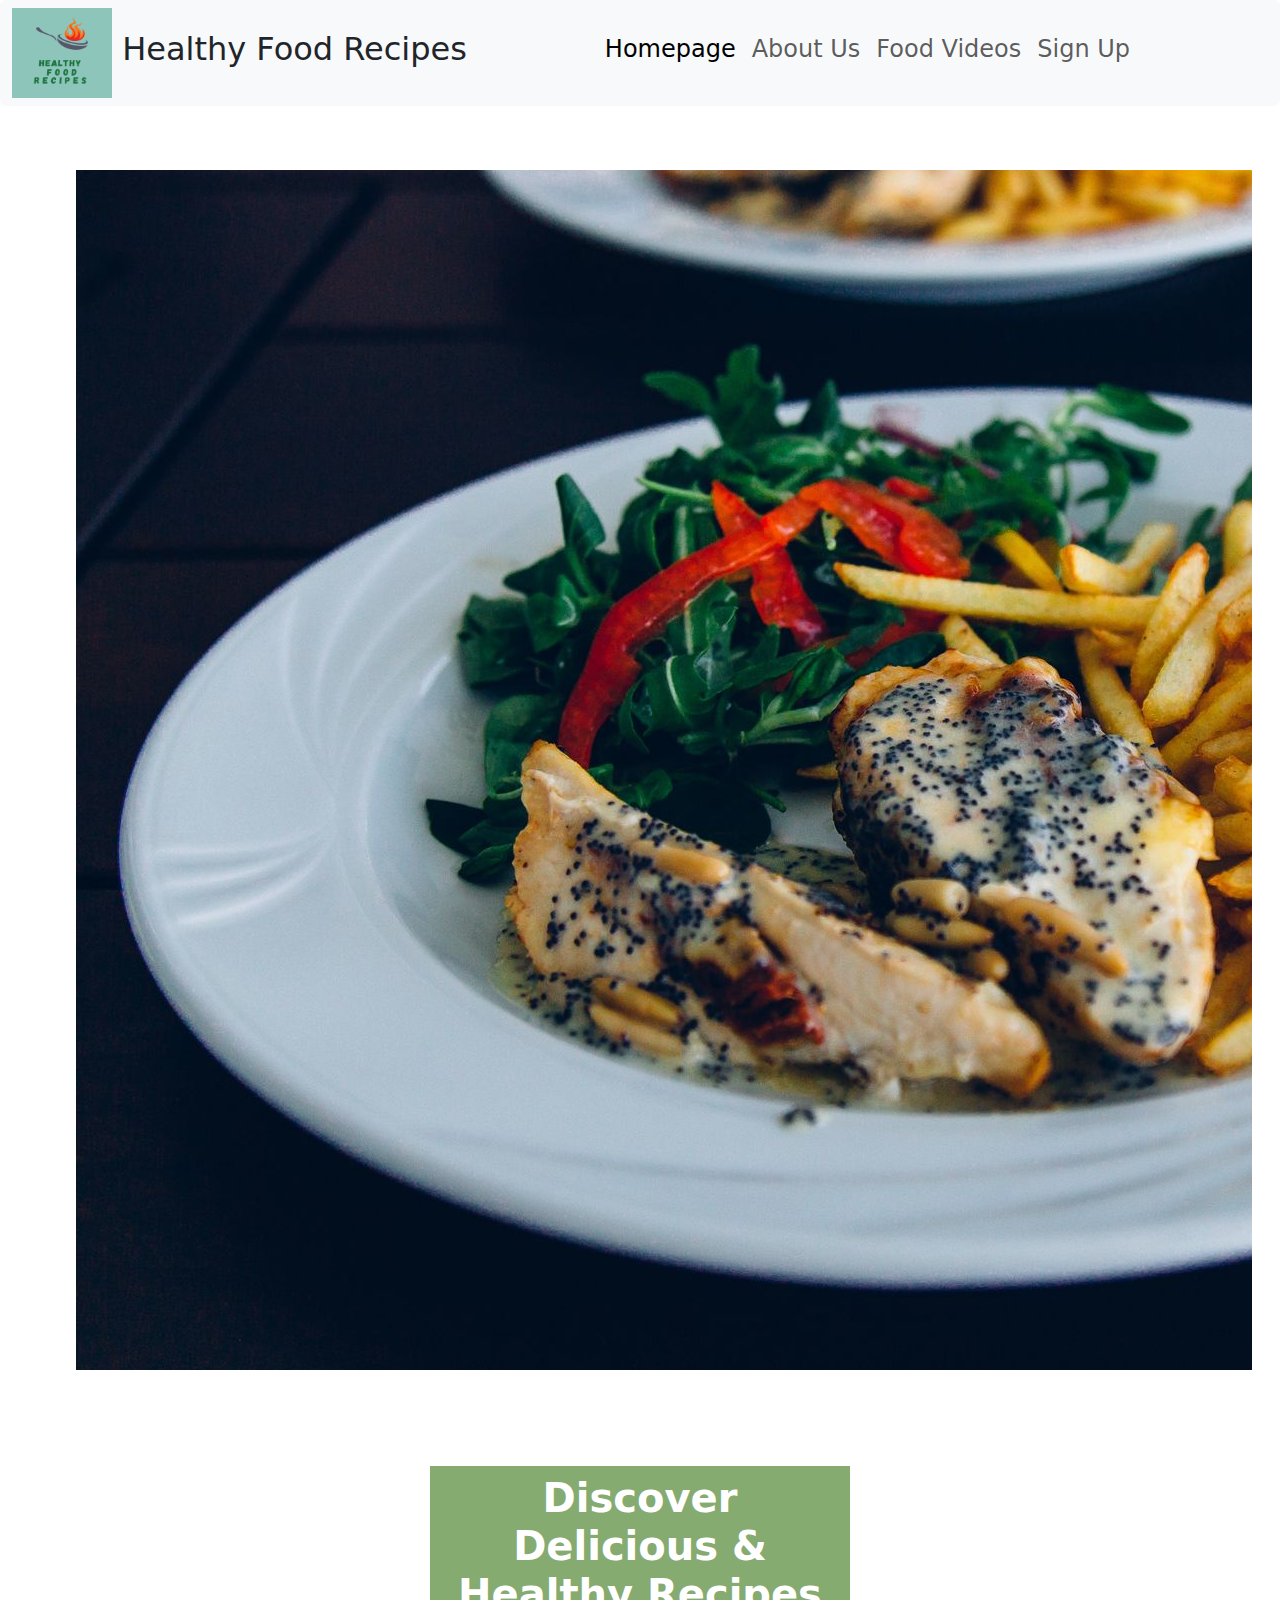
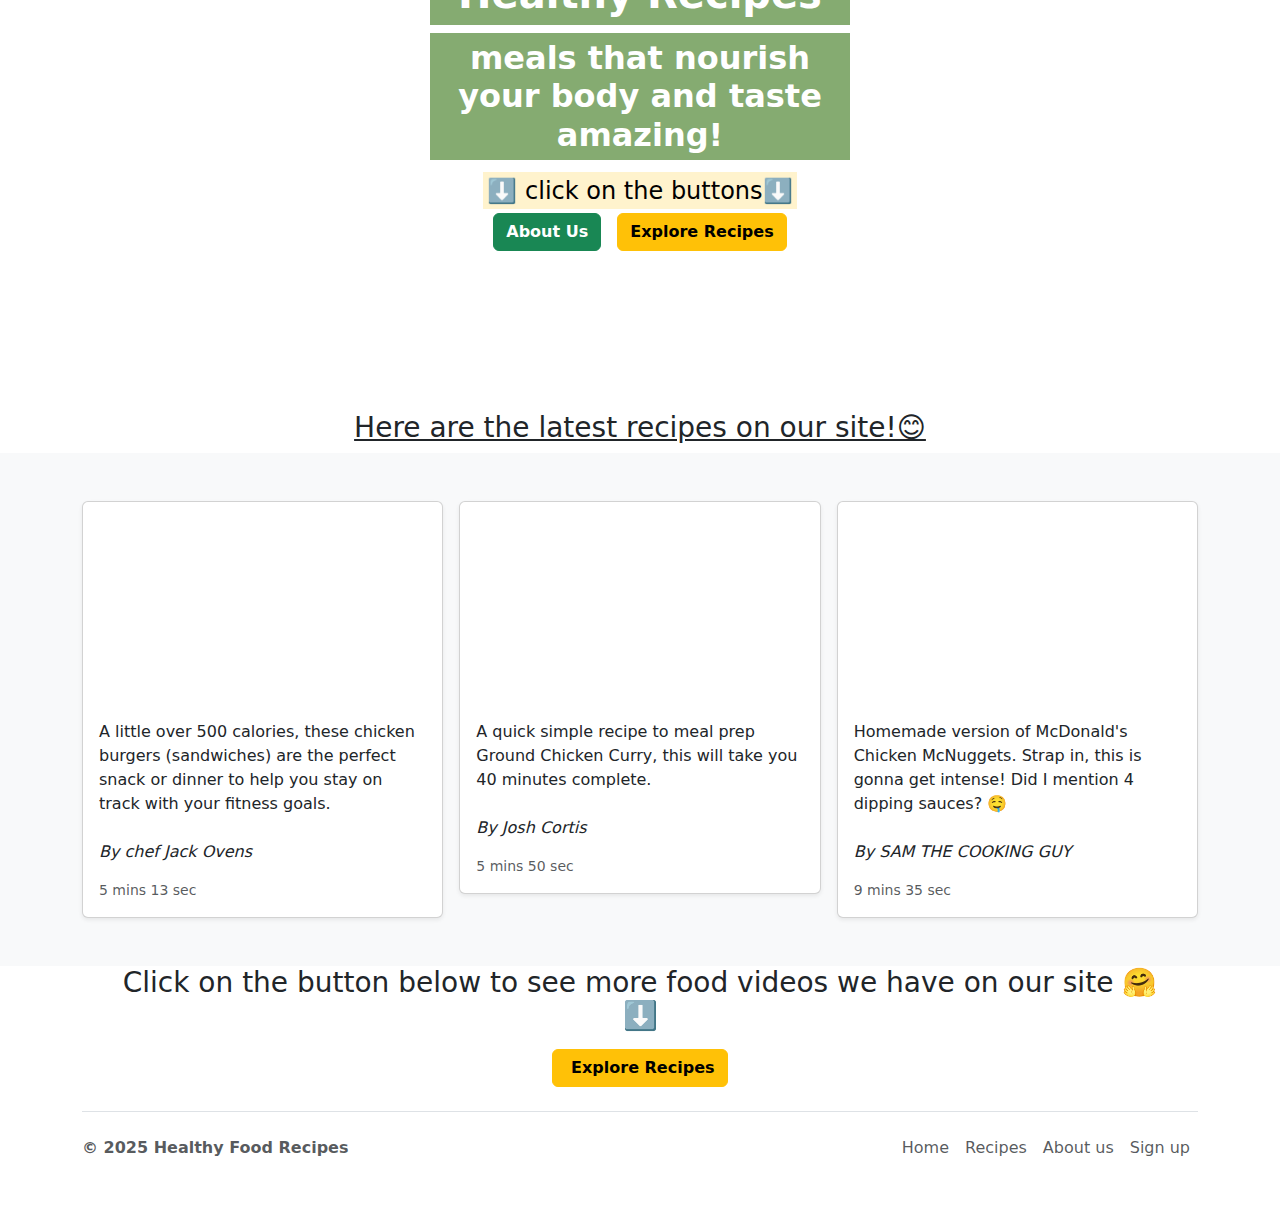
==== index.html @ f34f7840 "Add files via upload" ====
<!DOCTYPE html>
<html lang="en">
<head>
    <meta charset="UTF-8">
    <meta name="viewport" content="width=device-width, initial-scale=1.0">
    <title>Healthy&nbsp;Food&nbsp;Recipes</title>
    <link rel="icon" type="image/png" href="Images used/Healthyver2.png">
    <link rel="stylesheet" href="css/Homepage.css">
    <link href="https://cdn.jsdelivr.net/npm/bootstrap@5.3.3/dist/css/bootstrap.min.css" rel="stylesheet" integrity="sha384-QWTKZyjpPEjISv5WaRU9OFeRpok6YctnYmDr5pNlyT2bRjXh0JMhjY6hW+ALEwIH" crossorigin="anonymous">
        
  </head>
<header>
  <nav class="navbar navbar-expand-lg bg-body-tertiary rounded" aria-label="Twelfth navbar example" id="nav">
    <div class="container-fluid">
            <img src="Images used/Healthyver2.png" alt="Logo" width="100" height="90" class="d-inline-block align-text-top" id="logo">
            <h2>&nbsp;Healthy Food Recipes</h2>
          </a>
      <button class="navbar-toggler" type="button" data-bs-toggle="collapse" data-bs-target="#navbarsExample10" aria-controls="navbarsExample10" aria-expanded="false" aria-label="Toggle navigation">
        <span class="navbar-toggler-icon"></span>
      </button>

      <div class="collapse navbar-collapse justify-content-md-center" id="navbarsExample10">
        <ul class="navbar-nav">
          <li class="nav-item">
            <a class="nav-link active" aria-current="page" href="index.html"><h4>Homepage</h4></a>
          </li>
          <li class="nav-item">
            <a class="nav-link" href="AboutHL.html"><h4>About Us</h4></a>
          </li>
          <li class="nav-item">
            <a class="nav-link " href="foodVideos.html"><h4>Food Videos</h4></a>
          </li>
          <li class="nav-item">
            <a class="nav-link " href="SignUp.html"><h4>Sign Up</h4></a>
          </li>
        </ul>
      </div>
    </div>
  </nav>
</header>
<body>
  <section>
  <div class="container-fluid">
    <div id="hero-section" class="position-relative overflow-hidden p-3 p-md-5 m-md-3 text-center">
      <img src="Images used/french_fries_chicken_food_107805_1920x1200.jpg" alt="Healthy Food Background" class="hero-bg">
      <div class="col-md-6 p-lg-5 mx-auto my-5">
         <section class="section-container text-center container">
            <!-- Box below the text -->
              <div class="container-fluid d-sm-block">
                
          <h1 class=" d-flex fw-bold text-white"><mark style="color:white; background: #5f9045c2 !important">Discover Delicious & Healthy Recipes</mark></h1>
          <h2 class=" d-flex fw-bold text-light mb-3"><mark  style="color:white; background: #5f9045c2 !important">meals that nourish your body and taste amazing! <br></h2>
            <h4><mark  style="color:rgb(0, 0, 0);">⬇️ click on the buttons⬇️</mark></h4>
          <div class="d-flex gap-3 justify-content-center lead fw-normal">
            <a class="btn btn-success fw-bold" href="AboutHL.html">About Us</a>
            <a class="btn btn-warning fw-bold" href="foodVideos.html">Explore Recipes</a>
          
                </div>
              </div>
            </section>
             </div>
          </div>
      </div>   
  </section>
  <div class="container-fluid text-center">
    <h3><u>Here are the latest recipes on our site!😊</u></h3>
<!--make sure to change up on the doc that no more filter  search thingy its too hard for now me just a baby-->
  </div>
    <div class="album py-5 bg-body-tertiary" id="taster"> <!--this the grid layout that will be mixed with a filter zone for user to find what they type of cuisine they want-->
        <div class="container" id="examples">
          <div class="row row-cols-1 row-cols-sm-2 row-cols-md-3 g-3" >
            <div class="col">
              <div class="card shadow-sm"> <!--All the videos added here will need to have the -->
                  <!-- Responsive Video Wrapper -->
                    <div class="ratio ratio-16x9">
                      <iframe 
                          src="https://youtube.com/embed/TWL8Z1LQ578?si=7V_aRI8OPvC5GXld" 
                          title="LOSE WEIGHT Eating This High Protein Low Cal Chicken Sandwich"
                          allowfullscreen aria-label="High Protein Low Cal Chicken Sandwich">
                        </iframe>
                    </div>
                  <div class="card-body">
                      <p class="card-text">
                        A little over 500 calories, these chicken burgers (sandwiches) are the perfect snack or dinner to help you stay on track with your fitness goals.<br><br>
                        <i>By chef Jack Ovens</i>
                      </p>
                      <div class="d-flex justify-content-between align-items-center">
                          <small class="text-body-secondary">5 mins 13 sec</small>
                      </div>
                  </div>
              </div>
            </div>
            <div class="col">
              <div class="card shadow-sm">
                <!-- Responsive Video Wrapper -->
                  <div class="ratio ratio-16x9">
                    <iframe 
                        src="https://youtube.com/embed/47vGRCTN5Kg?si=AoTQrjJuW1oixbox" 
                        title="This Easy Ground Chicken Curry Meal Prep Took me Only 40 Minutes to Complete"
                        allowfullscreen aria-label="Chicken Curry Meal Prep">
                    </iframe>
                  </div>
                <div class="card-body">
                    <p class="card-text">
                        A quick simple recipe to meal prep Ground Chicken Curry, this will take you 40 minutes complete.<br><br>
                        <i>By Josh Cortis</i>
                    </p>
                    <div class="d-flex justify-content-between align-items-center">
                        <small class="text-body-secondary">5 mins 50 sec </small>
                    </div>
                </div>
            </div>
            </div>
            <div class="col">
              <div class="card shadow-sm">
                <!-- Responsive Video Wrapper -->
                  <div class="ratio ratio-16x9">
                    <iframe 
                        src="https://youtube.com/embed/M5Iupt-52Qs?si=W8frZBPwkly09ujp" 
                        title="CHICKEN McNUGGETS FROM McDONALD'S...BUT HOMEMADE & WAY BETTER, OMG! | SAM THE COOKING GUY"
                        allowfullscreen aria-label="Chicken McNUGGETS but Homemade">
                    </iframe>
                  </div>
                <div class="card-body">
                    <p class="card-text">
                      Homemade version of McDonald's Chicken McNuggets. Strap in, this is gonna get intense! Did I mention 4 dipping sauces? 🤤<br><br>
                      <i>By SAM THE COOKING GUY</i>
                    <div class="d-flex justify-content-between align-items-center">
                        <small class="text-body-secondary">9 mins 35 sec</small>
                    </div>
                </div>
            </div>
            </div>
          </div>
        </div>
    </div>
    <div class="container-fluid text-center">
      <h3><p class="class">Click on the button below to see more food videos we have on our site 🤗<br>⬇️</p>
    <p class="lead"> 
      <a href="foodVideos.html" class="btn btn-warning fw-bold">&nbsp;Explore Recipes </a>
    </p></h3>
    </div>
    <script src="https://cdn.jsdelivr.net/npm/bootstrap@5.3.3/dist/js/bootstrap.bundle.min.js" integrity="sha384-YvpcrYf0tY3lHB60NNkmXc5s9fDVZLESaAA55NDzOxhy9GkcIdslK1eN7N6jIeHz" crossorigin="anonymous"></script>

</body>
<footer class="container">
  <div class="d-flex flex-wrap justify-content-between align-items-center py-3 my-4 border-top">
        <p class="col-md-4 mb-0 text-body-secondary"><b>&copy; 2025 Healthy Food Recipes</b></p>
    
        <a href="/" class="col-md-4 d-flex align-items-center justify-content-center mb-3 mb-md-0 me-md-auto link-body-emphasis text-decoration-none">
          <svg class="bi me-2" width="40" height="32"><use xlink:href="#bootstrap"/></svg>
        </a>
    
        <ul class="nav col-md-4 justify-content-end">
          <li class="nav-item"><a href="index.html" class="nav-link px-2 text-body-secondary">Home</a></li>
          <li class="nav-item"><a href="foodVideos.html" class="nav-link px-2 text-body-secondary">Recipes</a></li>
          <li class="nav-item"><a href="AboutHL.html" class="nav-link px-2 text-body-secondary">About us</a></li>
          <li class="nav-item"><a href="SignUp.html" class="nav-link px-2 text-body-secondary">Sign up</a></li>
        </ul>
      </div>
</footer>
</html>
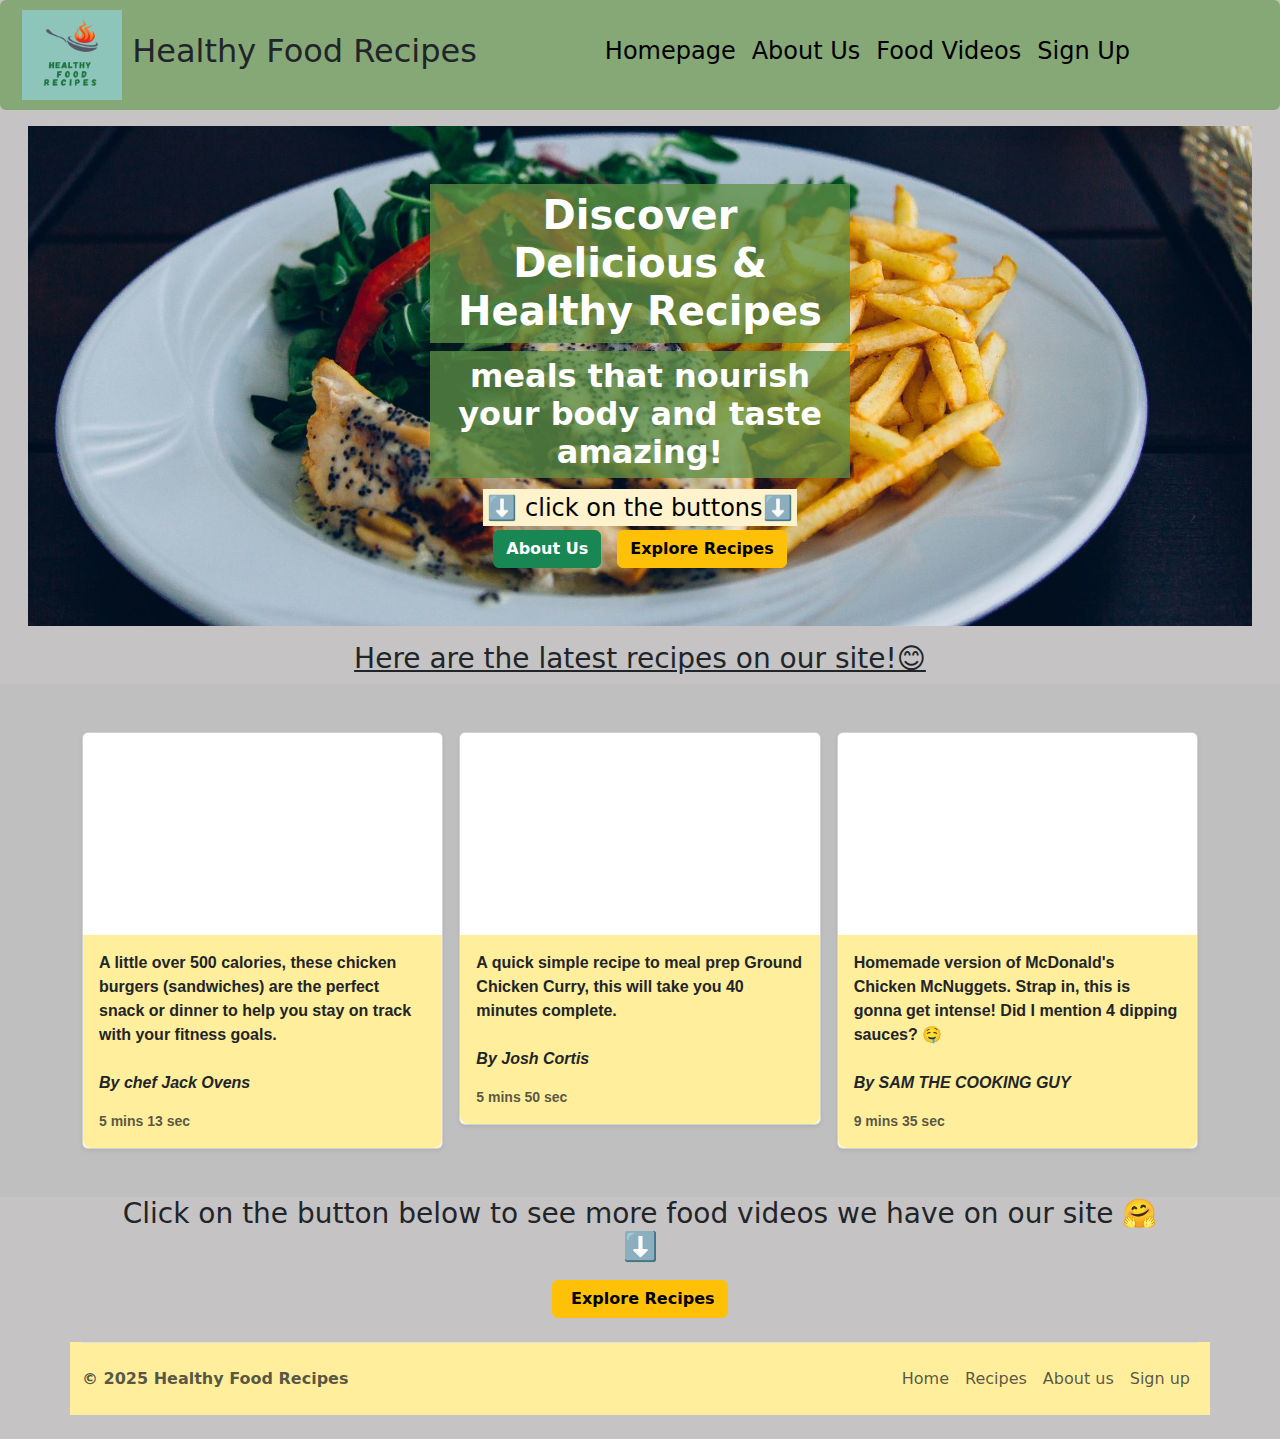
==== commit f32b46ea: "Add files via upload" ====
--- a/index.html
+++ b/index.html
@@ -5,7 +5,7 @@
     <meta name="viewport" content="width=device-width, initial-scale=1.0">
     <title>Healthy&nbsp;Food&nbsp;Recipes</title>
     <link rel="icon" type="image/png" href="Images used/Healthyver2.png">
-    <link rel="stylesheet" href="css/Homepage.css">
+    <link rel="stylesheet" href="CSS/Homepage.css">
     <link href="https://cdn.jsdelivr.net/npm/bootstrap@5.3.3/dist/css/bootstrap.min.css" rel="stylesheet" integrity="sha384-QWTKZyjpPEjISv5WaRU9OFeRpok6YctnYmDr5pNlyT2bRjXh0JMhjY6hW+ALEwIH" crossorigin="anonymous">
         
   </head>
--- a/CSS/Homepage.css
+++ b/CSS/Homepage.css
@@ -0,0 +1,162 @@
+#nav {
+  background-color: #86a877 !important;/* Solid green background */
+  padding: 10px;
+  border-radius: 8px; /* Slight rounded corners */
+}
+
+/* Navbar Links */
+.navbar-nav .nav-link {
+  color: rgb(0, 0, 0) !important; /* White text for contrast */
+}
+
+.navbar-nav .nav-link:hover {
+  color: #dde8d9 !important; /* Slightly lighter on hover */
+}
+
+body{
+  background-color: rgba(187, 185, 185, 0.857) !important; /* Ensure a Solid colour background */
+}
+
+
+
+.hero-bg {
+  position: absolute;
+  top: 0;
+  left: 0;
+  width: 100%;
+  height: 100%;
+  object-fit: cover;
+  z-index: 0;
+}
+
+#hero-section {
+  height: 500px;
+  display: flex;
+  align-items: center;
+  justify-content: center;
+  position: relative;
+  overflow: hidden;
+}
+
+#hero-section > div {
+  position: relative;
+  z-index: 1;
+}
+
+@media (max-width: 768px) {
+  #hero-section {
+      height: 300px;
+  }
+}
+
+
+
+
+
+#taster{
+  background-color: rgba(190, 190, 190, 0.824) !important;/* Ensure a Solid colour background */
+
+}
+.card-body {
+  background-color: rgb(255, 238, 156);
+  padding: 1rem; /* Ensures proper spacing */
+  border-radius: 0 0 8px 8px; /* Rounds bottom corners */
+  font-family:sans-serif;
+  font-weight: bold;
+}
+
+#link-video {
+  border: 2px solid black; /* border width, style, and color */
+  padding: 10px; /* Optional: Adds space inside the border */
+  display: inline-block; /* Ensures that the border wraps around the content */
+}
+
+
+
+
+
+
+
+
+
+
+
+
+
+
+
+
+
+
+
+
+
+
+
+
+
+
+.card-body {
+  background-color: rgb(255, 238, 156);
+  /* Light gray background */
+  padding: 1rem; /* Ensures proper spacing */
+  border-radius: 0 0 8px 8px; /* Rounds bottom corners */
+}
+
+  /* Style for the box that will be below the text */
+  .box {
+    position: absolute;
+    top: 50%;
+    left: 50%;
+    transform: translate(-50%, -50%); /* Center the box */
+    width: 200%; /* Adjust width */
+    padding: 30px;
+    background-color: rgba(112, 138, 104, 0.638); /* Light semi-transparent background */
+    border-radius: 10px;
+    z-index: 1; /* Moves the box behind the text */
+  }
+
+
+
+.hero-bg {
+    position: absolute;
+    top: 0;
+    left: 0;
+    width: 100%;
+    height: 100%;
+    object-fit: cover; /* Makes the image cover the entire section */
+    z-index: 0;
+  }
+  
+  #hero-section{
+    height: 500px; /* Adjust height as needed */
+    display: flex;
+    align-items: center;
+    justify-content: center;
+    position: relative;
+    overflow: hidden;
+  }
+  
+  #hero-section > div {
+    position: relative; /* Ensures text is above the overlay */
+    z-index: 1;
+  }
+
+  
+  
+  @media (max-width: 768px) {
+    #hero-section {
+      height: 300px;
+    }
+  }
+  
+
+  footer{
+  background-color: rgb(255, 238, 156)!important; /* Ensure a Solid colour background */
+  .nav-item .nav-link:hover{
+    color: #362912 !important; /* Slightly lighter on hover */
+  
+  }
+  
+  }
+  